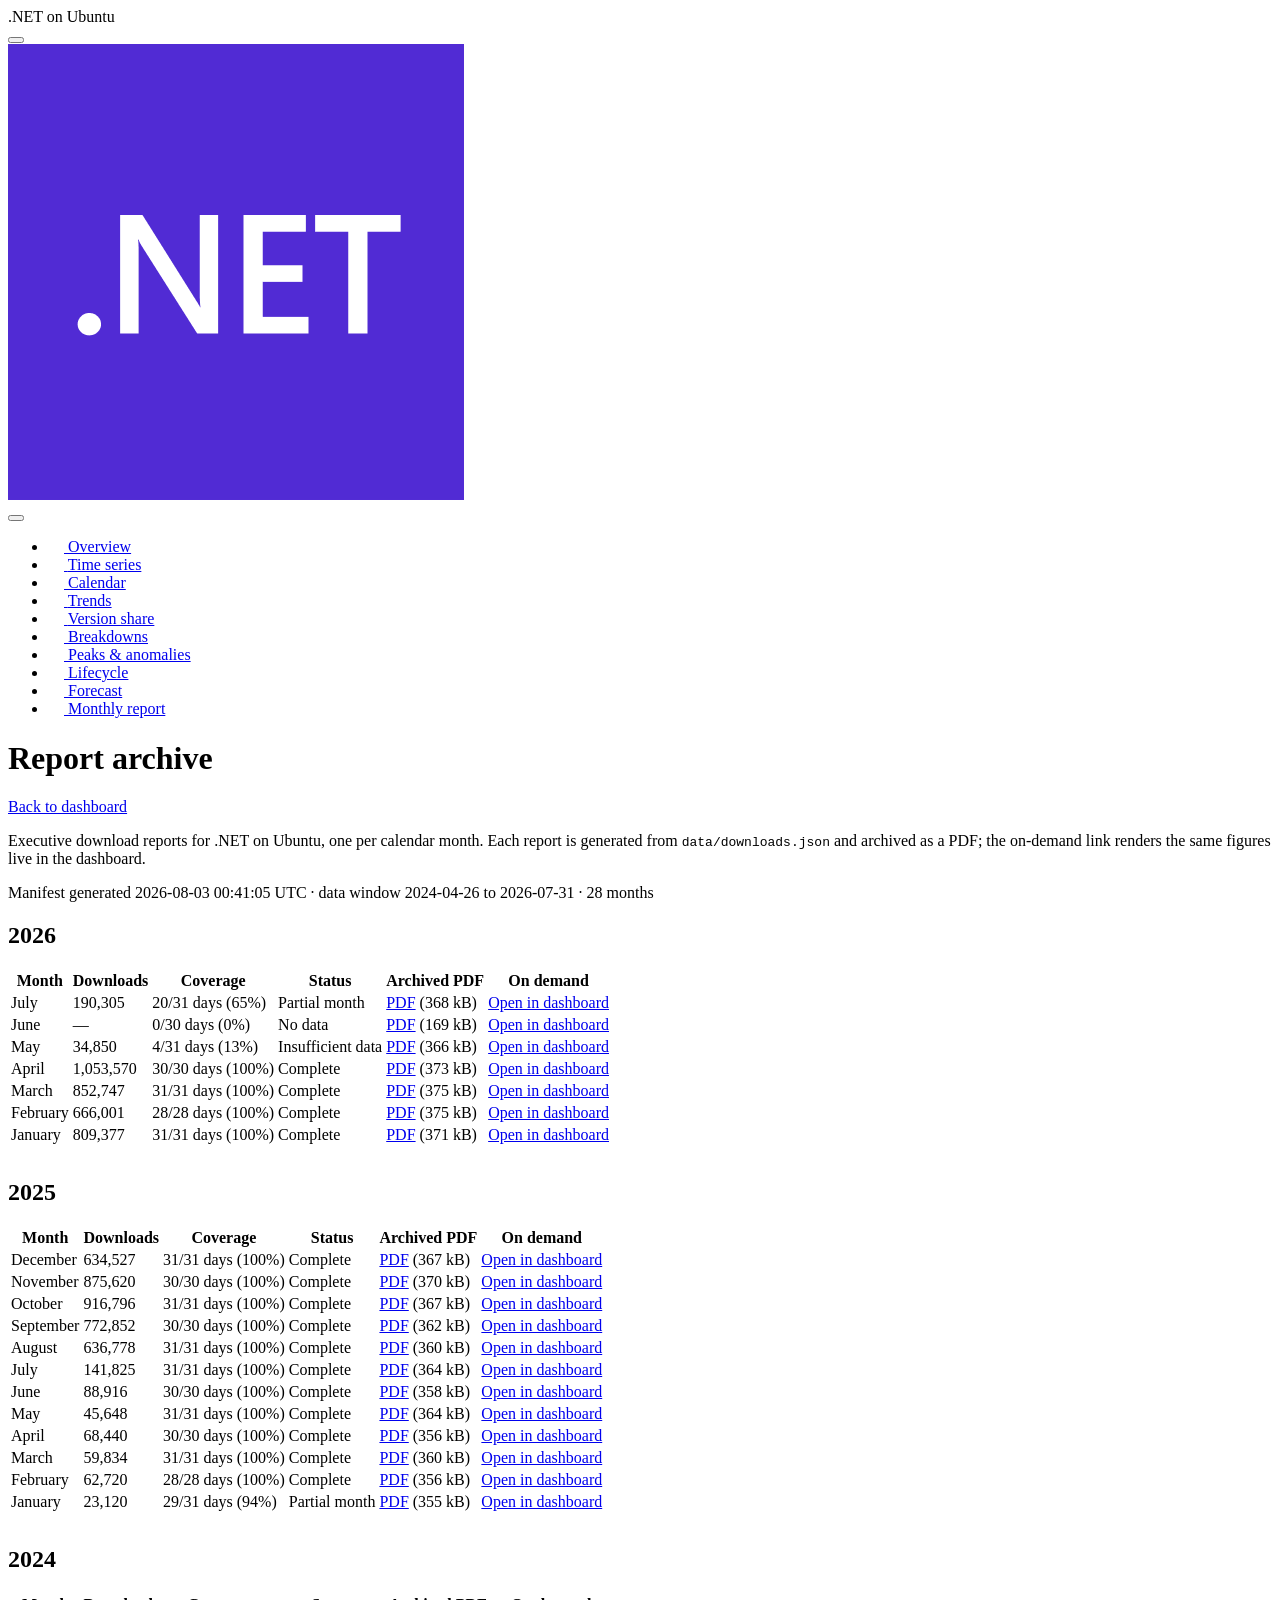
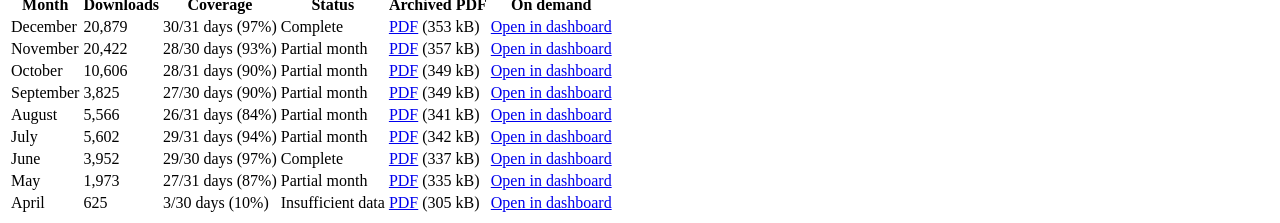
==== web/reports.html @ e55339c8 "Add monthly reports data for 2024-2026 in JSON format" ====
<!DOCTYPE html>
<html lang="en">
  <head>
    <meta charset="utf-8" />
    <meta name="viewport" content="width=device-width, initial-scale=1" />
    <title>Monthly reports — .NET on Ubuntu</title>
    <link
      rel="stylesheet"
      href="https://assets.ubuntu.com/v1/vanilla_framework_version_4.55.0.min.css"
    />
    <link rel="stylesheet" href="style.css" />
  </head>
  <body>
    <div class="l-application" role="presentation">
      <!-- Mobile navigation bar -->
      <header class="l-navigation-bar">
        <div class="p-panel is-dark">
          <div class="p-panel__header">
            <span class="p-panel__title">.NET on Ubuntu</span>
            <div class="p-panel__controls">
              <button class="p-button--base is-dark js-menu-toggle" aria-label="Toggle navigation">
                <i class="p-icon--menu is-light"></i>
              </button>
            </div>
          </div>
        </div>
      </header>

      <!-- Side navigation -->
      <nav class="l-navigation" aria-label="Dashboard views">
        <div class="l-navigation__drawer">
          <div class="p-panel is-dark">
            <div class="p-panel__header is-sticky">
              <a href="index.html" class="p-panel__logo">
                <img
                  class="p-panel__logo-icon"
                  src="images/dotnet-logo.png"
                  alt=""
                />
                <span class="p-panel__logo-name is-fading-when-collapsed">.NET on Ubuntu</span>
              </a>
              <div class="p-panel__controls u-hide--large">
                <button class="p-button--base is-dark u-no-margin js-menu-toggle" aria-label="Close navigation">
                  <i class="p-icon--close is-light"></i>
                </button>
              </div>
            </div>
            <div class="p-panel__content">
              <div class="p-side-navigation--icons">
                <ul class="p-side-navigation__list">
                  <li class="p-side-navigation__item">
                    <a class="p-side-navigation__link" href="index.html#overview">
                      <i class="p-icon--switcher-dashboard p-side-navigation__icon is-light"></i>
                      <span class="p-side-navigation__label">Overview</span>
                    </a>
                  </li>
                  <li class="p-side-navigation__item">
                    <a class="p-side-navigation__link" href="index.html#timeseries">
                      <i class="p-icon--statistics p-side-navigation__icon is-light"></i>
                      <span class="p-side-navigation__label">Time series</span>
                    </a>
                  </li>
                  <li class="p-side-navigation__item">
                    <a class="p-side-navigation__link" href="index.html#calendar">
                      <i class="p-icon--history p-side-navigation__icon is-light"></i>
                      <span class="p-side-navigation__label">Calendar</span>
                    </a>
                  </li>
                  <li class="p-side-navigation__item">
                    <a class="p-side-navigation__link" href="index.html#trends">
                      <i class="p-icon--change-version p-side-navigation__icon is-light"></i>
                      <span class="p-side-navigation__label">Trends</span>
                    </a>
                  </li>
                  <li class="p-side-navigation__item">
                    <a class="p-side-navigation__link" href="index.html#market">
                      <i class="p-icon--plans p-side-navigation__icon is-light"></i>
                      <span class="p-side-navigation__label">Version share</span>
                    </a>
                  </li>
                  <li class="p-side-navigation__item">
                    <a class="p-side-navigation__link" href="index.html#breakdowns">
                      <i class="p-icon--units p-side-navigation__icon is-light"></i>
                      <span class="p-side-navigation__label">Breakdowns</span>
                    </a>
                  </li>
                  <li class="p-side-navigation__item">
                    <a class="p-side-navigation__link" href="index.html#peaks">
                      <i class="p-icon--warning p-side-navigation__icon is-light"></i>
                      <span class="p-side-navigation__label">Peaks & anomalies</span>
                    </a>
                  </li>
                  <li class="p-side-navigation__item">
                    <a class="p-side-navigation__link" href="index.html#lifecycle">
                      <i class="p-icon--revisions p-side-navigation__icon is-light"></i>
                      <span class="p-side-navigation__label">Lifecycle</span>
                    </a>
                  </li>
                  <li class="p-side-navigation__item">
                    <a class="p-side-navigation__link" href="index.html#forecast">
                      <i class="p-icon--share p-side-navigation__icon is-light"></i>
                      <span class="p-side-navigation__label">Forecast</span>
                    </a>
                  </li>
                  <li class="p-side-navigation__item">
                    <a class="p-side-navigation__link" href="index.html#report" aria-current="page">
                      <i class="p-icon--topic p-side-navigation__icon is-light"></i>
                      <span class="p-side-navigation__label">Monthly report</span>
                    </a>
                  </li>
                </ul>
              </div>
            </div>
          </div>
        </div>
      </nav>

      <!-- Main content -->
      <main class="l-main">
        <div class="p-panel">
          <div class="p-panel__header">
            <h1 class="p-panel__title">Report archive</h1>
            <div class="p-panel__controls">
              <a class="p-button" href="index.html">Back to dashboard</a>
            </div>
          </div>

          <div class="p-panel__content">
            <div class="u-fixed-width">
              <p>
                Executive download reports for .NET on Ubuntu, one per calendar
                month. Each report is generated from
                <code>data/downloads.json</code> and archived as a PDF; the
                on-demand link renders the same figures live in the dashboard.
              </p>
              <p class="u-text--muted" id="reports-meta">Loading…</p>
            </div>

            <div class="u-fixed-width" id="reports-notice"></div>
            <div class="u-fixed-width" id="reports-list"></div>
          </div>
        </div>
      </main>
    </div>

    <script>
      document.querySelectorAll(".js-menu-toggle").forEach(function (btn) {
        btn.addEventListener("click", function (e) {
          e.preventDefault();
          document.querySelector(".l-navigation").classList.toggle("is-collapsed");
        });
      });
    </script>

    <script>
      (function () {
        "use strict";

        var STATUS = {
          ok: { label: "Complete", cls: "positive" },
          partial: { label: "Partial month", cls: "caution" },
          insufficient_data: { label: "Insufficient data", cls: "caution" },
          no_data: { label: "No data", cls: "negative" },
        };

        function el(tag, cls, html) {
          var node = document.createElement(tag);
          if (cls) node.className = cls;
          if (html != null) node.innerHTML = html;
          return node;
        }

        function fmt(n) {
          return Number(n).toLocaleString("en-US");
        }

        var base = "";

        function render(manifest) {
          var meta = document.getElementById("reports-meta");
          meta.textContent =
            "Manifest generated " +
            manifest.generated_at.replace("T", " ").replace("Z", " UTC") +
            " · data window " +
            manifest.data_window.first +
            " to " +
            manifest.data_window.last +
            " · " +
            manifest.reports.length +
            " months";

          var list = document.getElementById("reports-list");

          // Group entries by year. The manifest is newest-first, so years
          // come out in descending order naturally.
          var years = [];
          var byYear = {};
          manifest.reports.forEach(function (r) {
            var y = r.month.slice(0, 4);
            if (!byYear[y]) { byYear[y] = []; years.push(y); }
            byYear[y].push(r);
          });

          var head =
            "<thead><tr><th>Month</th>" +
            "<th class='u-align--right'>Downloads</th>" +
            "<th class='u-align--right'>Coverage</th>" +
            "<th>Status</th><th>Archived PDF</th><th>On demand</th></tr></thead>";

          years.forEach(function (year) {
            var section = el("div", "report-archive-year");
            section.appendChild(el("h2", "p-heading--3", year));

            var rows = byYear[year]
              .map(function (r) {
                var status = STATUS[r.status] || { label: r.status, cls: "" };
                var pdf = r.pdf
                  ? "<a href='" +
                    base +
                    r.pdf +
                    "' download>PDF</a>" +
                    (r.pdf_bytes
                      ? " <span class='u-text--muted'>(" +
                        Math.round(r.pdf_bytes / 1024) +
                        " kB)</span>"
                      : "")
                  : "<span class='u-text--muted'>not archived</span>";
                return (
                  "<tr>" +
                  "<td data-heading='Month'>" + r.label.split(" ")[0] + "</td>" +
                  "<td data-heading='Downloads' class='u-align--right'>" +
                  (r.total ? fmt(r.total) : "&mdash;") +
                  "</td>" +
                  "<td data-heading='Coverage' class='u-align--right'>" +
                  r.days_with_data + "/" + r.days_expected +
                  " days (" + r.coverage_pct.toFixed(0) + "%)</td>" +
                  "<td data-heading='Status'><span class='p-status-label--" +
                  status.cls + "'>" + status.label + "</span></td>" +
                  "<td data-heading='Archived'>" + pdf + "</td>" +
                  "<td data-heading='Live'><a href='" + r.html +
                  "'>Open in dashboard</a></td>" +
                  "</tr>"
                );
              })
              .join("");

            var table = el("table", "p-table--mobile-card");
            table.innerHTML = head + "<tbody>" + rows + "</tbody>";
            section.appendChild(table);
            list.appendChild(section);
          });
        }

        function notice(kind, message) {
          document.getElementById("reports-notice").innerHTML =
            "<div class='p-notification--" + kind + "'>" +
            "<div class='p-notification__content'>" +
            "<p class='p-notification__message'>" + message + "</p>" +
            "</div></div>";
        }

        function load(url, prefix) {
          return fetch(url, { cache: "no-cache" }).then(function (r) {
            if (!r.ok) throw new Error("HTTP " + r.status);
            base = prefix;
            return r.json();
          });
        }

        // The ../ fallback supports serving the repository root during local
        // development, where the site lives in web/ and reports/ does not.
        load("reports/index.json", "")
          .catch(function () {
            return load("../reports/index.json", "../");
          })
          .then(render)
          .catch(function (err) {
            document.getElementById("reports-meta").textContent = "";
            notice(
              "caution",
              "No report archive found (" + err.message + "). Reports are " +
                "generated by the monthly workflow; until one has run you can " +
                "still build any month on demand from the " +
                "<a href='index.html#report'>Monthly report</a> view."
            );
          });
      })();
    </script>
  </body>
</html>
---- web/style.css ----
/* Custom overrides layered on top of Vanilla Framework. */

/* Keep the side-nav logo link white in all link states. */
.p-panel__logo,
.p-panel__logo:visited,
.p-panel__logo:hover,
.p-panel__logo:active,
.p-panel__logo:focus {
  color: #ffffff;
}

/* Give charts a consistent height and let Plotly fill the width. */
.chart {
  width: 100%;
  height: 360px;
}

/* Consistent vertical rhythm for every chart card: equal spacing above and
   below, matching the h2 section-heading margin-top rhythm. Breakdown pies
   live inside a grid row, so they opt out via .chart-card--grid-item. */
.chart-card {
  margin-top: 1.5rem;
  margin-bottom: 1.5rem;
}

.chart-card--grid-item {
  margin-top: 1.5rem;
  margin-bottom: 1.5rem;
}

/* Breakdowns grid: vertical spacing between rows of pie charts (horizontal
   spacing is handled by the column gutters, left untouched). */
.breakdowns-grid {
  row-gap: 1.5rem;
}

/* Stat-card grids: consistent spacing from the filter bar above and the
   chart/heading below. */
.stat-cards {
  margin-top: 1.5rem;
  margin-bottom: 1.5rem;
  /* Vanilla's .row is `grid-gap: 0 1.5rem` (column gap only, no row gap), and
     a card's bottom margin collapses into the grid track rather than creating
     space between rows. Until now every stat-card grid had a single row, so
     this went unnoticed; the report's two-row KPI grid made it visible. */
  row-gap: 1.5rem;
}

/* The row-gap above now provides the separation, so drop the per-card bottom
   margin that Vanilla applies (it would double the gap and still collapse). */
.stat-cards .p-card {
  margin-bottom: 0;
}

/* Cards inside the responsive grid should stretch to equal height. */
.p-card {
  height: 100%;
}

/* Tidy up the global filter bar spacing. */
.p-filters {
  align-items: flex-end;
}

.p-filters select {
  margin-bottom: 0;
}

/* Ensure the segmented control wraps nicely on small screens. */
.p-segmented-control {
  margin-bottom: 0.5rem;
}

/* Top row of the filter bar */
.filter-bar__top {
  display: flex;
  align-items: center;
  justify-content: space-between;
  gap: 0.5rem;
  flex-wrap: wrap;
  margin-bottom: 0.5rem;
}

.filter-bar__top .p-segmented-control {
  margin-bottom: 0;
}

/* Slightly tighten stat-card numbers. */
.p-card .p-heading--2 {
  line-height: 1.1;
}

/* Status bar text. */
.l-status .u-text--muted {
  font-size: 0.75rem;
}

/* ------------------------------------------------------------------------- */
/* Monthly executive report                                                  */
/* ------------------------------------------------------------------------- */

.report-toolbar {
  display: flex;
  align-items: flex-end;
  justify-content: space-between;
  gap: 1rem;
  flex-wrap: wrap;
  margin-bottom: 1rem;
}

/* Year + Month stay adjacent on the left, as in the Calendar view; the
   actions sit on the right. */
.report-toolbar__picker {
  display: flex;
  align-items: flex-end;
  gap: 1rem;
  flex-wrap: wrap;
}

.report-toolbar__field {
  min-width: 9rem;
}

.report-toolbar__field select {
  margin-bottom: 0;
}

.report-toolbar__actions {
  display: flex;
  align-items: center;
  gap: 0.75rem;
  flex-wrap: wrap;
}

.report-toolbar__actions .p-button,
.report-toolbar__actions .p-button--positive {
  margin-bottom: 0;
}

.report-cover {
  border-top: 3px solid #e95420;
  padding-top: 1rem;
  margin-bottom: 1.5rem;
}

.report-cover__eyebrow {
  text-transform: uppercase;
  letter-spacing: 0.1em;
  font-size: 0.75rem;
  color: #e95420;
  margin-bottom: 0.25rem;
}

/* Cover metadata: label/value pairs that stay readable in print. */
.report-meta {
  display: grid;
  grid-template-columns: 12rem 1fr;
  gap: 0.15rem 1rem;
  margin: 1rem 0 0;
  font-size: 0.875rem;
}

.report-meta dt {
  color: #666666;
}

.report-meta dd {
  margin: 0;
}

.report-page {
  margin-bottom: 1.5rem;
}

.report-page__head {
  margin-bottom: 0.5rem;
}

.report-table {
  margin-top: 1.5rem;
}

/* Vanilla caps p-heading--5 at max-width:40em (640px). Report tables are wider
   than that, so without this override the title sits in a narrow box above a
   wide table and looks misaligned. */
.report-table h3 {
  max-width: none;
}

/* Year-separated sections on the report archive page. */
.report-archive-year {
  margin-bottom: 2rem;
}

.report-archive-year:last-child {
  margin-bottom: 0;
}

/* Vanilla caps every <p> at max-width:40em (640px). Report notes sit below
   full-width tables, so a 640px wrap looks cramped and disconnected. Let them
   span the table's full width. */
.report-note {
  font-size: 0.8125rem;
  margin-top: 0.5rem;
  max-width: none;
}

.report-findings {
  margin-top: 1.5rem;
}

.report-finding {
  border-left: 3px solid #aea79f;
  padding-left: 0.75rem;
}

.report-finding--positive {
  border-left-color: #0e8420;
}

.report-finding--negative {
  border-left-color: #c7162b;
}

.report-finding--caution {
  border-left-color: #f99b11;
}

.report-delta--up {
  color: #0e8420;
}

.report-delta--down {
  color: #c7162b;
}

.report-status {
  margin-bottom: 1rem;
}

/* Only ever visible in print mode, and only until every chart has drawn: see
   the .is-report-ready guard in the print rules below. */
.report-render-warning {
  display: none;
}

/* ------------------------------------------------------------------------- */
/* Print / PDF layout                                                        */
/*                                                                           */
/* The archived monthly PDFs are produced by loading the report view in a     */
/* headless browser with ?print=1 and printing it, so these rules define the  */
/* published artifact. PRINT_CHART_WIDTH in app.js must match the printable   */
/* width implied by the @page margins below (~190mm at 96dpi = 718px).        */
/* ------------------------------------------------------------------------- */

@media print {
  @page {
    size: A4 portrait;
    margin: 14mm;
  }

  /* Keep the Ubuntu palette: without this most browsers drop backgrounds and
     the orange accents that carry meaning in the charts. */
  * {
    -webkit-print-color-adjust: exact !important;
    print-color-adjust: exact !important;
  }

  html,
  body {
    background: #ffffff;
    font-size: 10pt;
  }

  /* Chrome: strip the application shell so the report starts at the top of
     page 1 and occupies the full printable width. */
  .l-navigation,
  .l-navigation-bar,
  .l-status,
  .p-panel__header,
  #filter-bar,
  #notice,
  .u-no-print {
    display: none !important;
  }

  .l-application,
  .l-main,
  .p-panel,
  .p-panel__content,
  #views {
    display: block !important;
    margin: 0 !important;
    padding: 0 !important;
    width: auto !important;
    max-width: none !important;
    overflow: visible !important;
  }

  /* Vanilla's fixed-width wrapper is centred with side padding that wastes
     printable space. */
  .u-fixed-width,
  .row {
    max-width: none !important;
    margin-left: 0 !important;
    margin-right: 0 !important;
    padding-left: 0 !important;
    padding-right: 0 !important;
  }

  /* Vanilla's responsive grid resolves against the print viewport width and
     collapses to two columns, so the report's grids are declared explicitly. */
  .stat-cards {
    display: grid !important;
    grid-template-columns: repeat(4, 1fr) !important;
    gap: 0.3rem !important;
  }

  .report-chart-row {
    display: grid !important;
    grid-template-columns: repeat(2, 1fr) !important;
    gap: 0.5rem !important;
  }

  .stat-cards > [class*="col-"],
  .report-chart-row > [class*="col-"] {
    width: auto !important;
    max-width: none !important;
    grid-column: auto !important;
    margin: 0 !important;
    padding: 0 !important;
  }

  /* Sections flow rather than each starting a new page: forcing a break per
     section left half-empty pages. Cards, charts and tables stay intact via
     break-inside below, and headings never end a page. */
  .report-page {
    break-before: auto;
    break-inside: auto;
  }

  /* Fail loudly, never silently.

     app.js adds .is-report-ready to <body> only once every Plotly chart has
     finished drawing. If a headless browser prints before that (or a chart
     errored), the report body is withheld and only a warning is printed, so the
     artifact collapses to a single short page. scripts/print_report.py checks
     the page count and file size and rejects such a render instead of
     publishing a half-drawn report. */
  body.is-print:not(.is-report-ready) .report-page,
  body.is-print:not(.is-report-ready) .report-cover {
    display: none !important;
  }

  body.is-print:not(.is-report-ready) .report-render-warning {
    display: block !important;
    border: 2px solid #c7162b;
    color: #c7162b;
    padding: 1rem;
    font-weight: 500;
  }

  .report-page--appendix {
    break-before: page;
    page-break-before: always;
  }

  .report-page__head {
    break-after: avoid;
    page-break-after: avoid;
  }

  /* Never split a card, chart or table row across a page boundary. */
  .p-card,
  .chart-card,
  .report-finding,
  .report-table,
  tr {
    break-inside: avoid;
    page-break-inside: avoid;
  }

  thead {
    display: table-header-group;
  }

  .report-cover {
    break-after: avoid;
    page-break-after: avoid;
  }

  /* Stat cards: flat rather than raised, and tight enough for four across. */
  .p-card {
    border: 1px solid #d9d9d9;
    box-shadow: none !important;
    padding: 0.4rem !important;
    margin-bottom: 0 !important;
  }

  .p-card .p-heading--5 {
    font-size: 8pt;
    margin-bottom: 0.1rem;
  }

  .p-card .p-heading--2 {
    font-size: 13pt;
  }

  .stat-cards .p-card p:last-child {
    font-size: 7.5pt;
    line-height: 1.25;
  }

  .chart-card {
    border: none;
    margin-top: 0.75rem !important;
    margin-bottom: 0.75rem !important;
  }

  .report-page__head h2 {
    margin-bottom: 0.1rem;
  }

  .report-table {
    margin-top: 0.9rem;
  }

  /* Left-align column headers in print. Vanilla right-aligns .u-align--right
     headers, which in a wide print column looks detached from the left-aligned
     data below it. */
  .report-table th {
    text-align: left !important;
  }

  .report-findings {
    margin-top: 0.9rem;
  }

  .report-finding {
    padding-top: 0.2rem;
    padding-bottom: 0.2rem;
  }

  .chart {
    height: auto !important;
    page-break-inside: avoid;
  }

  /* Vanilla's responsive tables collapse each row into a card below its
     breakpoint, and the print viewport (~688px) is below it. On paper the real
     table with a header row is what is wanted. */
  .p-table--mobile-card {
    display: table !important;
    width: 100% !important;
  }

  .p-table--mobile-card thead {
    display: table-header-group !important;
  }

  .p-table--mobile-card tbody {
    display: table-row-group !important;
  }

  .p-table--mobile-card tr {
    display: table-row !important;
    border: none !important;
    padding: 0 !important;
    margin: 0 !important;
    box-shadow: none !important;
  }

  .p-table--mobile-card th,
  .p-table--mobile-card td {
    display: table-cell !important;
    width: auto !important;
    text-align: left;
    border-bottom: 1px solid #e5e5e5 !important;
  }

  .p-table--mobile-card th.u-align--right,
  .p-table--mobile-card td.u-align--right {
    text-align: right;
  }

  .p-table--mobile-card td::before {
    display: none !important;
    content: none !important;
  }

  /* Long package names are truncated with an ellipsis by default; on paper
     there is no interaction to reveal the rest, so let them wrap. */
  .p-table--mobile-card td,
  .p-table--mobile-card th {
    white-space: normal !important;
    overflow: visible !important;
    text-overflow: clip !important;
    max-width: none !important;
  }

  table {
    font-size: 8.5pt;
    width: 100%;
  }

  th,
  td {
    padding-top: 0.25rem !important;
    padding-bottom: 0.25rem !important;
  }
}
/* ------------------------------------------------------------------------- */
/* Sidebar navigation icons                                                  */
/*                                                                           */
/* The dashboard uses Vanilla icon classes that exist in vanilla-framework's */
/* SCSS but are NOT compiled into the CDN build the site hotlinks, so they   */
/* never render. Vanilla ships no Sass build here, so the exact icon SVGs    */
/* are vendored below, extracted verbatim from                               */
/*   vanilla-framework@4.55.1  scss/_base_icon-definitions.scss              */
/* with Vanilla's own white dark-theme fill (hsl(0%2C0%%2C100%)), plus the   */
/* sizing block the CDN emits for its known icons. Do not edit by hand: if   */
/* these need to change, re-extract from the source named above.             */
/* ------------------------------------------------------------------------- */

.p-side-navigation__icon {
  background-size: contain;
  height: 1rem;
  width: 1rem;
  background-position: center;
  background-repeat: no-repeat;
  display: inline-block;
  font-size: inherit;
  margin: 0;
  padding: 0;
  position: relative;
  vertical-align: calc(0.5px + 0.3465em - 0.5rem);
}

.p-icon--switcher-dashboard {
  background-image: url("data:image/svg+xml,%3Csvg width='16' height='16' xmlns='http://www.w3.org/2000/svg'%3E%3Cpath d='M6.25 9a.75.75 0 01.75.75v3.5a.75.75 0 01-.75.75h-3.5a.75.75 0 01-.75-.75v-3.5A.75.75 0 012.75 9h3.5zm7 0a.75.75 0 01.75.75v3.5a.75.75 0 01-.75.75h-3.5a.75.75 0 01-.75-.75v-3.5A.75.75 0 019.75 9h3.5zM5.5 10.5h-2v2h2v-2zm7 0h-2v2h2v-2zM6.25 2a.75.75 0 01.75.75v3.5a.75.75 0 01-.75.75h-3.5A.75.75 0 012 6.25v-3.5A.75.75 0 012.75 2h3.5zm7 0a.75.75 0 01.75.75v3.5a.75.75 0 01-.75.75h-3.5A.75.75 0 019 6.25v-3.5A.75.75 0 019.75 2h3.5zM5.5 3.5h-2v2h2v-2zm7 0h-2v2h2v-2z' fill='hsl(0%2C0%%2C100%)' fill-rule='nonzero'/%3E%3C/svg%3E");
}

.p-icon--statistics {
  background-image: url("data:image/svg+xml,%3Csvg xmlns='http://www.w3.org/2000/svg' width='16' height='16' fill='none'%3E%3Cpath fill='hsl(0%2C0%%2C100%)' fill-rule='evenodd' d='M3.75 13.25V2h-1.5v11.25a1.5 1.5 0 0 0 1.5 1.5H14v-1.5zM14.06 3.061a.75.75 0 0 0-1.386-.573L10.73 7.19a.25.25 0 0 1-.34.13l-1.238-.597a1.75 1.75 0 0 0-2.265.685l-2.016 3.405a.75.75 0 1 0 1.29.765l2.017-3.405a.25.25 0 0 1 .324-.098l1.238.596a1.75 1.75 0 0 0 2.377-.908z' clip-rule='evenodd'/%3E%3C/svg%3E");
}

.p-icon--history {
  background-image: url("data:image/svg+xml,%3Csvg xmlns='http://www.w3.org/2000/svg' width='16' height='16' fill='none' viewBox='0 0 16 16'%3E%3Cpath stroke='hsl(0%2C0%%2C100%)' stroke-width='1.5' d='M2.482 5.066a6.25 6.25 0 1 1 .288 6.356'/%3E%3Cpath stroke='hsl(0%2C0%%2C100%)' stroke-width='1.5' d='M1.75 1.75v4h4M8 4v4l2 2'/%3E%3C/svg%3E");
}

.p-icon--change-version {
  background-image: url("data:image/svg+xml,%3Csvg width='16' height='16' xmlns='http://www.w3.org/2000/svg'%3E%3Cpath d='M5.948 9.012v1.5l-2.458.001A5.163 5.163 0 0012.76 10h1.596a6.665 6.665 0 01-11.839 1.785v2.158h-1.5v-4.93h4.93zM8 1.338a6.655 6.655 0 015.516 2.925V2.11h1.5v4.93h-4.93v-1.5h2.453A5.163 5.163 0 003.24 6H1.643A6.665 6.665 0 018 1.338z' fill='hsl(0%2C0%%2C100%)' fill-rule='evenodd'/%3E%3C/svg%3E");
}

.p-icon--plans {
  background-image: url("data:image/svg+xml,%3Csvg width='16' height='16' xmlns='http://www.w3.org/2000/svg'%3E%3Cpath d='M8 .496l2.053 1.863 2.77-.108.376 2.747 2.191 1.699-1.478 2.345.587 2.71-2.64.847-1.292 2.453L8 14.003l-2.567 1.049-1.292-2.453-2.64-.847.587-2.71L.61 6.697 2.8 4.998l.375-2.747 2.77.108L8 .496zM8 2.52L6.5 3.881l-2.022-.078-.274 2.005-1.601 1.24 1.08 1.713-.428 1.978 1.928.619.943 1.79L8 12.383l1.873.765.944-1.79 1.927-.619-.428-1.978 1.08-1.713-1.6-1.24-.275-2.005-2.022.078L8 2.52zm1.899 2.835l1.207.89-3.727 5.06-2.66-2.353.994-1.123 1.431 1.265 2.755-3.739z' fill='hsl(0%2C0%%2C100%)' fill-rule='nonzero'/%3E%3C/svg%3E");
}

.p-icon--units {
  background-image: url("data:image/svg+xml,%3Csvg width='16' height='16' xmlns='http://www.w3.org/2000/svg'%3E%3Cpath d='M6 9a1 1 0 011 1v4a1 1 0 01-1 1H2a1 1 0 01-1-1v-4a1 1 0 011-1h4zm8 0a1 1 0 011 1v4a1 1 0 01-1 1h-4a1 1 0 01-1-1v-4a1 1 0 011-1h4zm-8.5 1.5h-3v3h3v-3zm8 0h-3v3h3v-3zM14 1a1 1 0 011 1v4a1 1 0 01-1 1h-4a1 1 0 01-1-1V2a1 1 0 011-1h4zm-.5 1.5h-3v3h3v-3z' fill='hsl(0%2C0%%2C100%)' fill-rule='nonzero'/%3E%3C/svg%3E");
}

.p-icon--revisions {
  background-image: url("data:image/svg+xml,%3Csvg width='16' height='16' xmlns='http://www.w3.org/2000/svg'%3E%3Cpath d='M2.583 3.566l1.019 1.131a5.5 5.5 0 109.847 4.056h1.51A7.001 7.001 0 112.584 3.567zM5.748 4.74l2.221 2.51L12 7.25v1.5H7.294l-2.67-3.018 1.124-.993zm8.014-.714c.493.712.856 1.52 1.058 2.39h-1.552a5.47 5.47 0 00-.56-1.26l1.054-1.13zM9.504 1.162a6.967 6.967 0 012.626 1.186l-1.033 1.106a5.475 5.475 0 00-1.594-.746V1.162zm-2.34-.113l.001 1.514a5.462 5.462 0 00-1.795.605L4.344 2.03a6.956 6.956 0 012.82-.98z' fill='hsl(0%2C0%%2C100%)' fill-rule='nonzero'/%3E%3C/svg%3E");
}
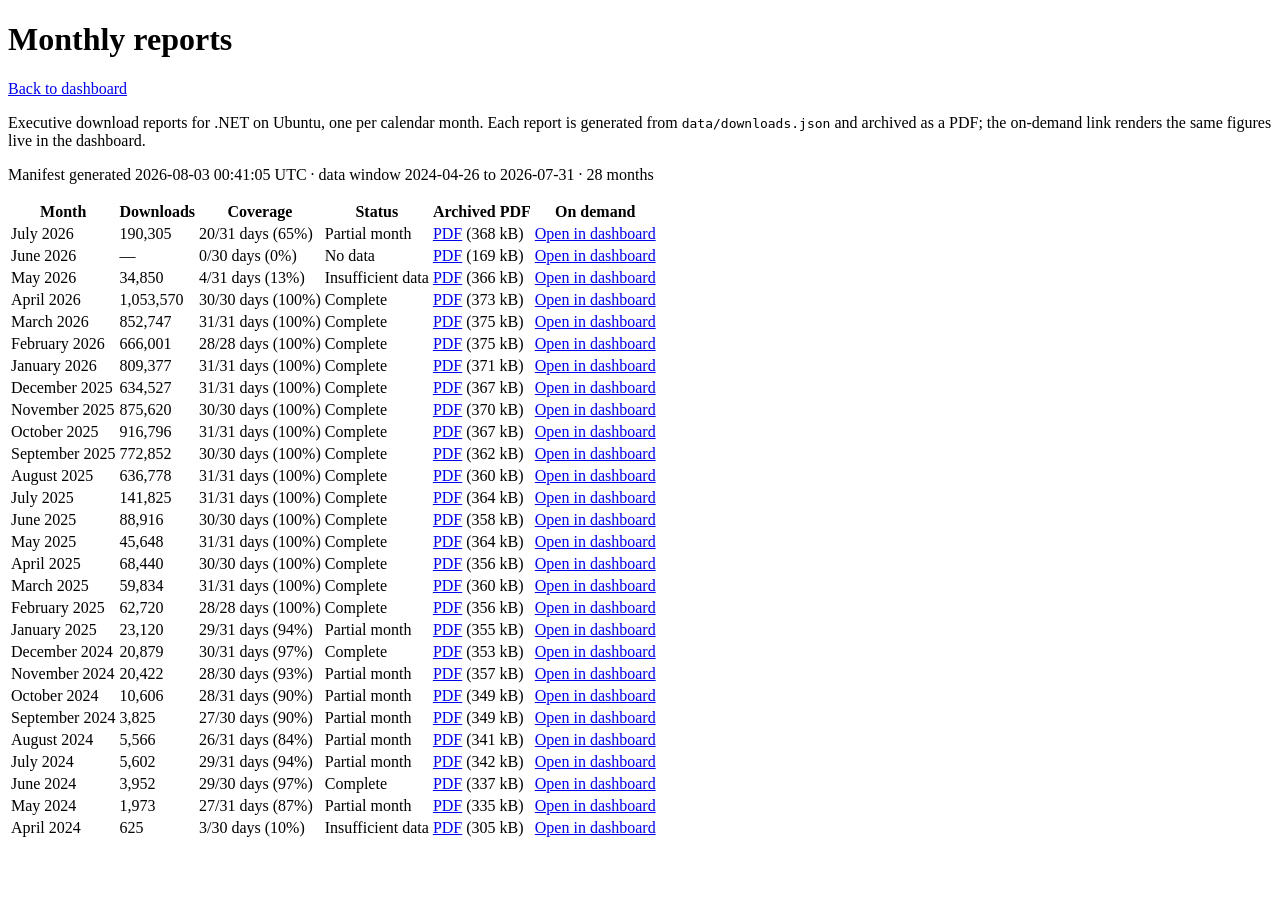
==== commit 769e96d0: "Feat: Add monthly executive report with workflow split" ====
--- a/web/reports.html
+++ b/web/reports.html
@@ -12,114 +12,10 @@
   </head>
   <body>
     <div class="l-application" role="presentation">
-      <!-- Mobile navigation bar -->
-      <header class="l-navigation-bar">
-        <div class="p-panel is-dark">
-          <div class="p-panel__header">
-            <span class="p-panel__title">.NET on Ubuntu</span>
-            <div class="p-panel__controls">
-              <button class="p-button--base is-dark js-menu-toggle" aria-label="Toggle navigation">
-                <i class="p-icon--menu is-light"></i>
-              </button>
-            </div>
-          </div>
-        </div>
-      </header>
-
-      <!-- Side navigation -->
-      <nav class="l-navigation" aria-label="Dashboard views">
-        <div class="l-navigation__drawer">
-          <div class="p-panel is-dark">
-            <div class="p-panel__header is-sticky">
-              <a href="index.html" class="p-panel__logo">
-                <img
-                  class="p-panel__logo-icon"
-                  src="images/dotnet-logo.png"
-                  alt=""
-                />
-                <span class="p-panel__logo-name is-fading-when-collapsed">.NET on Ubuntu</span>
-              </a>
-              <div class="p-panel__controls u-hide--large">
-                <button class="p-button--base is-dark u-no-margin js-menu-toggle" aria-label="Close navigation">
-                  <i class="p-icon--close is-light"></i>
-                </button>
-              </div>
-            </div>
-            <div class="p-panel__content">
-              <div class="p-side-navigation--icons">
-                <ul class="p-side-navigation__list">
-                  <li class="p-side-navigation__item">
-                    <a class="p-side-navigation__link" href="index.html#overview">
-                      <i class="p-icon--switcher-dashboard p-side-navigation__icon is-light"></i>
-                      <span class="p-side-navigation__label">Overview</span>
-                    </a>
-                  </li>
-                  <li class="p-side-navigation__item">
-                    <a class="p-side-navigation__link" href="index.html#timeseries">
-                      <i class="p-icon--statistics p-side-navigation__icon is-light"></i>
-                      <span class="p-side-navigation__label">Time series</span>
-                    </a>
-                  </li>
-                  <li class="p-side-navigation__item">
-                    <a class="p-side-navigation__link" href="index.html#calendar">
-                      <i class="p-icon--history p-side-navigation__icon is-light"></i>
-                      <span class="p-side-navigation__label">Calendar</span>
-                    </a>
-                  </li>
-                  <li class="p-side-navigation__item">
-                    <a class="p-side-navigation__link" href="index.html#trends">
-                      <i class="p-icon--change-version p-side-navigation__icon is-light"></i>
-                      <span class="p-side-navigation__label">Trends</span>
-                    </a>
-                  </li>
-                  <li class="p-side-navigation__item">
-                    <a class="p-side-navigation__link" href="index.html#market">
-                      <i class="p-icon--plans p-side-navigation__icon is-light"></i>
-                      <span class="p-side-navigation__label">Version share</span>
-                    </a>
-                  </li>
-                  <li class="p-side-navigation__item">
-                    <a class="p-side-navigation__link" href="index.html#breakdowns">
-                      <i class="p-icon--units p-side-navigation__icon is-light"></i>
-                      <span class="p-side-navigation__label">Breakdowns</span>
-                    </a>
-                  </li>
-                  <li class="p-side-navigation__item">
-                    <a class="p-side-navigation__link" href="index.html#peaks">
-                      <i class="p-icon--warning p-side-navigation__icon is-light"></i>
-                      <span class="p-side-navigation__label">Peaks & anomalies</span>
-                    </a>
-                  </li>
-                  <li class="p-side-navigation__item">
-                    <a class="p-side-navigation__link" href="index.html#lifecycle">
-                      <i class="p-icon--revisions p-side-navigation__icon is-light"></i>
-                      <span class="p-side-navigation__label">Lifecycle</span>
-                    </a>
-                  </li>
-                  <li class="p-side-navigation__item">
-                    <a class="p-side-navigation__link" href="index.html#forecast">
-                      <i class="p-icon--share p-side-navigation__icon is-light"></i>
-                      <span class="p-side-navigation__label">Forecast</span>
-                    </a>
-                  </li>
-                  <li class="p-side-navigation__item">
-                    <a class="p-side-navigation__link" href="index.html#report" aria-current="page">
-                      <i class="p-icon--topic p-side-navigation__icon is-light"></i>
-                      <span class="p-side-navigation__label">Monthly report</span>
-                    </a>
-                  </li>
-                </ul>
-              </div>
-            </div>
-          </div>
-        </div>
-      </nav>
-
-      <!-- Main content -->
       <main class="l-main">
         <div class="p-panel">
           <div class="p-panel__header">
-            <h1 class="p-panel__title">Report archive</h1>
+            <h1 class="p-panel__title">Monthly reports</h1>
             <div class="p-panel__controls">
               <a class="p-button" href="index.html">Back to dashboard</a>
             </div>
@@ -142,15 +38,6 @@
         </div>
       </main>
     </div>
-
-    <script>
-      document.querySelectorAll(".js-menu-toggle").forEach(function (btn) {
-        btn.addEventListener("click", function (e) {
-          e.preventDefault();
-          document.querySelector(".l-navigation").classList.toggle("is-collapsed");
-        });
-      });
-    </script>
 
     <script>
       (function () {
@@ -189,66 +76,47 @@
             manifest.reports.length +
             " months";
 
-          var list = document.getElementById("reports-list");
+          var rows = manifest.reports
+            .map(function (r) {
+              var status = STATUS[r.status] || { label: r.status, cls: "" };
+              var pdf = r.pdf
+                ? "<a href='" +
+                  base +
+                  r.pdf +
+                  "' download>PDF</a>" +
+                  (r.pdf_bytes
+                    ? " <span class='u-text--muted'>(" +
+                      Math.round(r.pdf_bytes / 1024) +
+                      " kB)</span>"
+                    : "")
+                : "<span class='u-text--muted'>not archived</span>";
+              return (
+                "<tr>" +
+                "<td data-heading='Month'>" + r.label + "</td>" +
+                "<td data-heading='Downloads' class='u-align--right'>" +
+                (r.total ? fmt(r.total) : "&mdash;") +
+                "</td>" +
+                "<td data-heading='Coverage' class='u-align--right'>" +
+                r.days_with_data + "/" + r.days_expected +
+                " days (" + r.coverage_pct.toFixed(0) + "%)</td>" +
+                "<td data-heading='Status'><span class='p-status-label--" +
+                status.cls + "'>" + status.label + "</span></td>" +
+                "<td data-heading='Archived'>" + pdf + "</td>" +
+                "<td data-heading='Live'><a href='" + r.html +
+                "'>Open in dashboard</a></td>" +
+                "</tr>"
+              );
+            })
+            .join("");
 
-          // Group entries by year. The manifest is newest-first, so years
-          // come out in descending order naturally.
-          var years = [];
-          var byYear = {};
-          manifest.reports.forEach(function (r) {
-            var y = r.month.slice(0, 4);
-            if (!byYear[y]) { byYear[y] = []; years.push(y); }
-            byYear[y].push(r);
-          });
-
-          var head =
+          var table = el("table", "p-table--mobile-card");
+          table.innerHTML =
             "<thead><tr><th>Month</th>" +
             "<th class='u-align--right'>Downloads</th>" +
             "<th class='u-align--right'>Coverage</th>" +
-            "<th>Status</th><th>Archived PDF</th><th>On demand</th></tr></thead>";
-
-          years.forEach(function (year) {
-            var section = el("div", "report-archive-year");
-            section.appendChild(el("h2", "p-heading--3", year));
-
-            var rows = byYear[year]
-              .map(function (r) {
-                var status = STATUS[r.status] || { label: r.status, cls: "" };
-                var pdf = r.pdf
-                  ? "<a href='" +
-                    base +
-                    r.pdf +
-                    "' download>PDF</a>" +
-                    (r.pdf_bytes
-                      ? " <span class='u-text--muted'>(" +
-                        Math.round(r.pdf_bytes / 1024) +
-                        " kB)</span>"
-                      : "")
-                  : "<span class='u-text--muted'>not archived</span>";
-                return (
-                  "<tr>" +
-                  "<td data-heading='Month'>" + r.label.split(" ")[0] + "</td>" +
-                  "<td data-heading='Downloads' class='u-align--right'>" +
-                  (r.total ? fmt(r.total) : "&mdash;") +
-                  "</td>" +
-                  "<td data-heading='Coverage' class='u-align--right'>" +
-                  r.days_with_data + "/" + r.days_expected +
-                  " days (" + r.coverage_pct.toFixed(0) + "%)</td>" +
-                  "<td data-heading='Status'><span class='p-status-label--" +
-                  status.cls + "'>" + status.label + "</span></td>" +
-                  "<td data-heading='Archived'>" + pdf + "</td>" +
-                  "<td data-heading='Live'><a href='" + r.html +
-                  "'>Open in dashboard</a></td>" +
-                  "</tr>"
-                );
-              })
-              .join("");
-
-            var table = el("table", "p-table--mobile-card");
-            table.innerHTML = head + "<tbody>" + rows + "</tbody>";
-            section.appendChild(table);
-            list.appendChild(section);
-          });
+            "<th>Status</th><th>Archived PDF</th><th>On demand</th></tr></thead>" +
+            "<tbody>" + rows + "</tbody>";
+          document.getElementById("reports-list").appendChild(table);
         }
 
         function notice(kind, message) {
--- a/web/style.css
+++ b/web/style.css
@@ -180,29 +180,9 @@
   margin-top: 1.5rem;
 }
 
-/* Vanilla caps p-heading--5 at max-width:40em (640px). Report tables are wider
-   than that, so without this override the title sits in a narrow box above a
-   wide table and looks misaligned. */
-.report-table h3 {
-  max-width: none;
-}
-
-/* Year-separated sections on the report archive page. */
-.report-archive-year {
-  margin-bottom: 2rem;
-}
-
-.report-archive-year:last-child {
-  margin-bottom: 0;
-}
-
-/* Vanilla caps every <p> at max-width:40em (640px). Report notes sit below
-   full-width tables, so a 640px wrap looks cramped and disconnected. Let them
-   span the table's full width. */
 .report-note {
   font-size: 0.8125rem;
   margin-top: 0.5rem;
-  max-width: none;
 }
 
 .report-findings {
@@ -423,13 +403,6 @@
 
   .report-table {
     margin-top: 0.9rem;
-  }
-
-  /* Left-align column headers in print. Vanilla right-aligns .u-align--right
-     headers, which in a wide print column looks detached from the left-aligned
-     data below it. */
-  .report-table th {
-    text-align: left !important;
   }
 
   .report-findings {
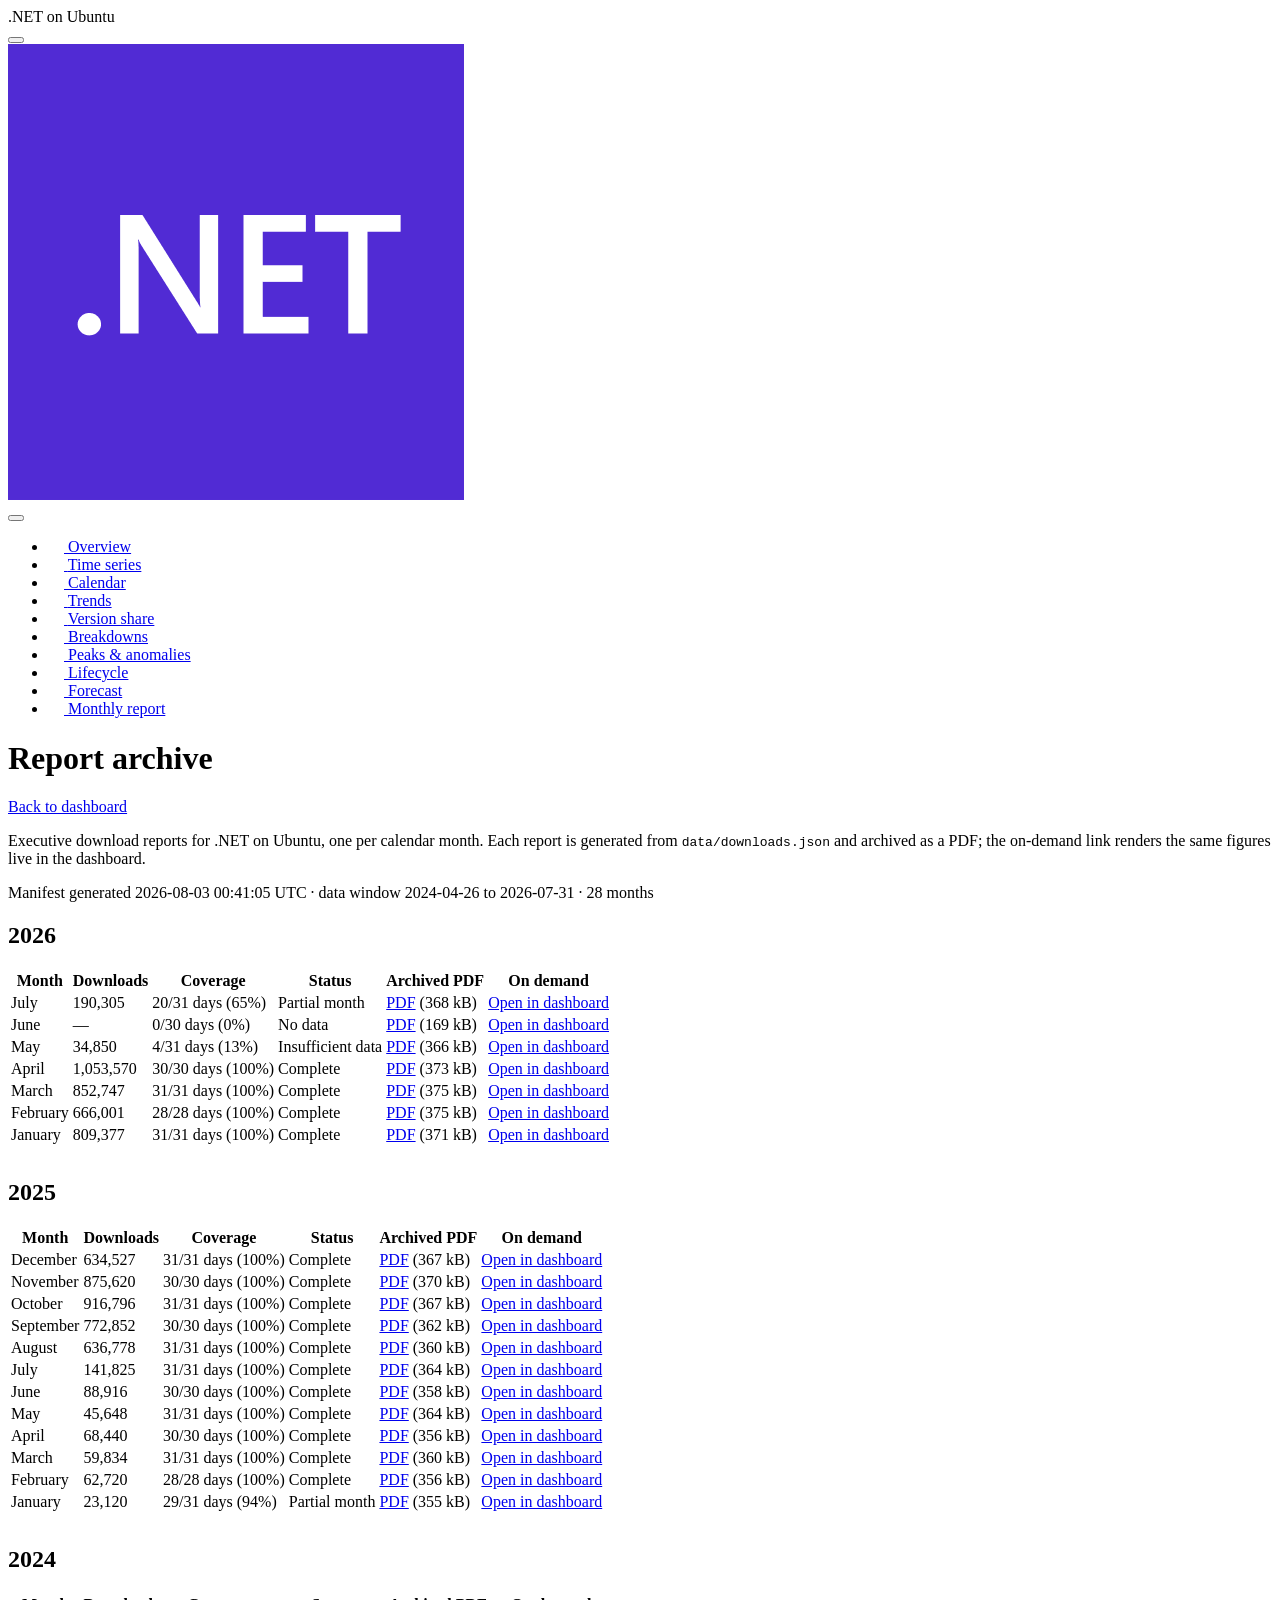
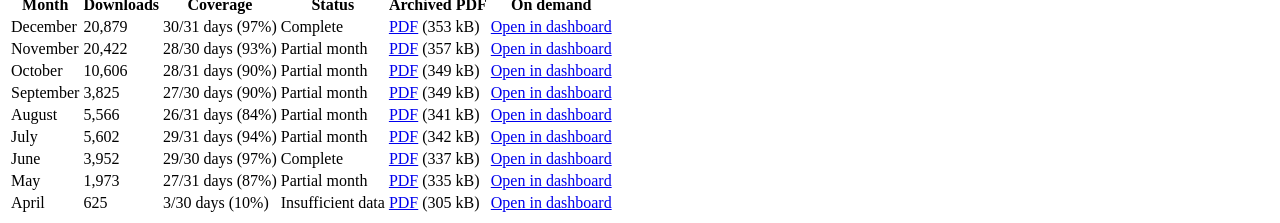
==== commit a55e8d53: "Merge pull request #4 from canonical/feat/report-pdf Monthly executive report for .NET on Ubuntu" ====
--- a/web/reports.html
+++ b/web/reports.html
@@ -12,10 +12,114 @@
   </head>
   <body>
     <div class="l-application" role="presentation">
+      <!-- Mobile navigation bar -->
+      <header class="l-navigation-bar">
+        <div class="p-panel is-dark">
+          <div class="p-panel__header">
+            <span class="p-panel__title">.NET on Ubuntu</span>
+            <div class="p-panel__controls">
+              <button class="p-button--base is-dark js-menu-toggle" aria-label="Toggle navigation">
+                <i class="p-icon--menu is-light"></i>
+              </button>
+            </div>
+          </div>
+        </div>
+      </header>
+
+      <!-- Side navigation -->
+      <nav class="l-navigation" aria-label="Dashboard views">
+        <div class="l-navigation__drawer">
+          <div class="p-panel is-dark">
+            <div class="p-panel__header is-sticky">
+              <a href="index.html" class="p-panel__logo">
+                <img
+                  class="p-panel__logo-icon"
+                  src="images/dotnet-logo.png"
+                  alt=""
+                />
+                <span class="p-panel__logo-name is-fading-when-collapsed">.NET on Ubuntu</span>
+              </a>
+              <div class="p-panel__controls u-hide--large">
+                <button class="p-button--base is-dark u-no-margin js-menu-toggle" aria-label="Close navigation">
+                  <i class="p-icon--close is-light"></i>
+                </button>
+              </div>
+            </div>
+            <div class="p-panel__content">
+              <div class="p-side-navigation--icons">
+                <ul class="p-side-navigation__list">
+                  <li class="p-side-navigation__item">
+                    <a class="p-side-navigation__link" href="index.html#overview">
+                      <i class="p-icon--switcher-dashboard p-side-navigation__icon is-light"></i>
+                      <span class="p-side-navigation__label">Overview</span>
+                    </a>
+                  </li>
+                  <li class="p-side-navigation__item">
+                    <a class="p-side-navigation__link" href="index.html#timeseries">
+                      <i class="p-icon--statistics p-side-navigation__icon is-light"></i>
+                      <span class="p-side-navigation__label">Time series</span>
+                    </a>
+                  </li>
+                  <li class="p-side-navigation__item">
+                    <a class="p-side-navigation__link" href="index.html#calendar">
+                      <i class="p-icon--history p-side-navigation__icon is-light"></i>
+                      <span class="p-side-navigation__label">Calendar</span>
+                    </a>
+                  </li>
+                  <li class="p-side-navigation__item">
+                    <a class="p-side-navigation__link" href="index.html#trends">
+                      <i class="p-icon--change-version p-side-navigation__icon is-light"></i>
+                      <span class="p-side-navigation__label">Trends</span>
+                    </a>
+                  </li>
+                  <li class="p-side-navigation__item">
+                    <a class="p-side-navigation__link" href="index.html#market">
+                      <i class="p-icon--plans p-side-navigation__icon is-light"></i>
+                      <span class="p-side-navigation__label">Version share</span>
+                    </a>
+                  </li>
+                  <li class="p-side-navigation__item">
+                    <a class="p-side-navigation__link" href="index.html#breakdowns">
+                      <i class="p-icon--units p-side-navigation__icon is-light"></i>
+                      <span class="p-side-navigation__label">Breakdowns</span>
+                    </a>
+                  </li>
+                  <li class="p-side-navigation__item">
+                    <a class="p-side-navigation__link" href="index.html#peaks">
+                      <i class="p-icon--warning p-side-navigation__icon is-light"></i>
+                      <span class="p-side-navigation__label">Peaks & anomalies</span>
+                    </a>
+                  </li>
+                  <li class="p-side-navigation__item">
+                    <a class="p-side-navigation__link" href="index.html#lifecycle">
+                      <i class="p-icon--revisions p-side-navigation__icon is-light"></i>
+                      <span class="p-side-navigation__label">Lifecycle</span>
+                    </a>
+                  </li>
+                  <li class="p-side-navigation__item">
+                    <a class="p-side-navigation__link" href="index.html#forecast">
+                      <i class="p-icon--share p-side-navigation__icon is-light"></i>
+                      <span class="p-side-navigation__label">Forecast</span>
+                    </a>
+                  </li>
+                  <li class="p-side-navigation__item">
+                    <a class="p-side-navigation__link" href="index.html#report" aria-current="page">
+                      <i class="p-icon--topic p-side-navigation__icon is-light"></i>
+                      <span class="p-side-navigation__label">Monthly report</span>
+                    </a>
+                  </li>
+                </ul>
+              </div>
+            </div>
+          </div>
+        </div>
+      </nav>
+
+      <!-- Main content -->
       <main class="l-main">
         <div class="p-panel">
           <div class="p-panel__header">
-            <h1 class="p-panel__title">Monthly reports</h1>
+            <h1 class="p-panel__title">Report archive</h1>
             <div class="p-panel__controls">
               <a class="p-button" href="index.html">Back to dashboard</a>
             </div>
@@ -38,6 +142,15 @@
         </div>
       </main>
     </div>
+
+    <script>
+      document.querySelectorAll(".js-menu-toggle").forEach(function (btn) {
+        btn.addEventListener("click", function (e) {
+          e.preventDefault();
+          document.querySelector(".l-navigation").classList.toggle("is-collapsed");
+        });
+      });
+    </script>
 
     <script>
       (function () {
@@ -76,47 +189,66 @@
             manifest.reports.length +
             " months";
 
-          var rows = manifest.reports
-            .map(function (r) {
-              var status = STATUS[r.status] || { label: r.status, cls: "" };
-              var pdf = r.pdf
-                ? "<a href='" +
-                  base +
-                  r.pdf +
-                  "' download>PDF</a>" +
-                  (r.pdf_bytes
-                    ? " <span class='u-text--muted'>(" +
-                      Math.round(r.pdf_bytes / 1024) +
-                      " kB)</span>"
-                    : "")
-                : "<span class='u-text--muted'>not archived</span>";
-              return (
-                "<tr>" +
-                "<td data-heading='Month'>" + r.label + "</td>" +
-                "<td data-heading='Downloads' class='u-align--right'>" +
-                (r.total ? fmt(r.total) : "&mdash;") +
-                "</td>" +
-                "<td data-heading='Coverage' class='u-align--right'>" +
-                r.days_with_data + "/" + r.days_expected +
-                " days (" + r.coverage_pct.toFixed(0) + "%)</td>" +
-                "<td data-heading='Status'><span class='p-status-label--" +
-                status.cls + "'>" + status.label + "</span></td>" +
-                "<td data-heading='Archived'>" + pdf + "</td>" +
-                "<td data-heading='Live'><a href='" + r.html +
-                "'>Open in dashboard</a></td>" +
-                "</tr>"
-              );
-            })
-            .join("");
-
-          var table = el("table", "p-table--mobile-card");
-          table.innerHTML =
+          var list = document.getElementById("reports-list");
+
+          // Group entries by year. The manifest is newest-first, so years
+          // come out in descending order naturally.
+          var years = [];
+          var byYear = {};
+          manifest.reports.forEach(function (r) {
+            var y = r.month.slice(0, 4);
+            if (!byYear[y]) { byYear[y] = []; years.push(y); }
+            byYear[y].push(r);
+          });
+
+          var head =
             "<thead><tr><th>Month</th>" +
             "<th class='u-align--right'>Downloads</th>" +
             "<th class='u-align--right'>Coverage</th>" +
-            "<th>Status</th><th>Archived PDF</th><th>On demand</th></tr></thead>" +
-            "<tbody>" + rows + "</tbody>";
-          document.getElementById("reports-list").appendChild(table);
+            "<th>Status</th><th>Archived PDF</th><th>On demand</th></tr></thead>";
+
+          years.forEach(function (year) {
+            var section = el("div", "report-archive-year");
+            section.appendChild(el("h2", "p-heading--3", year));
+
+            var rows = byYear[year]
+              .map(function (r) {
+                var status = STATUS[r.status] || { label: r.status, cls: "" };
+                var pdf = r.pdf
+                  ? "<a href='" +
+                    base +
+                    r.pdf +
+                    "' download>PDF</a>" +
+                    (r.pdf_bytes
+                      ? " <span class='u-text--muted'>(" +
+                        Math.round(r.pdf_bytes / 1024) +
+                        " kB)</span>"
+                      : "")
+                  : "<span class='u-text--muted'>not archived</span>";
+                return (
+                  "<tr>" +
+                  "<td data-heading='Month'>" + r.label.split(" ")[0] + "</td>" +
+                  "<td data-heading='Downloads' class='u-align--right'>" +
+                  (r.total ? fmt(r.total) : "&mdash;") +
+                  "</td>" +
+                  "<td data-heading='Coverage' class='u-align--right'>" +
+                  r.days_with_data + "/" + r.days_expected +
+                  " days (" + r.coverage_pct.toFixed(0) + "%)</td>" +
+                  "<td data-heading='Status'><span class='p-status-label--" +
+                  status.cls + "'>" + status.label + "</span></td>" +
+                  "<td data-heading='Archived'>" + pdf + "</td>" +
+                  "<td data-heading='Live'><a href='" + r.html +
+                  "'>Open in dashboard</a></td>" +
+                  "</tr>"
+                );
+              })
+              .join("");
+
+            var table = el("table", "p-table--mobile-card");
+            table.innerHTML = head + "<tbody>" + rows + "</tbody>";
+            section.appendChild(table);
+            list.appendChild(section);
+          });
         }
 
         function notice(kind, message) {
--- a/web/style.css
+++ b/web/style.css
@@ -39,15 +39,9 @@
 .stat-cards {
   margin-top: 1.5rem;
   margin-bottom: 1.5rem;
-  /* Vanilla's .row is `grid-gap: 0 1.5rem` (column gap only, no row gap), and
-     a card's bottom margin collapses into the grid track rather than creating
-     space between rows. Until now every stat-card grid had a single row, so
-     this went unnoticed; the report's two-row KPI grid made it visible. */
   row-gap: 1.5rem;
 }
 
-/* The row-gap above now provides the separation, so drop the per-card bottom
-   margin that Vanilla applies (it would double the gap and still collapse). */
 .stat-cards .p-card {
   margin-bottom: 0;
 }
@@ -180,9 +174,29 @@
   margin-top: 1.5rem;
 }
 
+/* Vanilla caps p-heading--5 at max-width:40em (640px). Report tables are wider
+   than that, so without this override the title sits in a narrow box above a
+   wide table and looks misaligned. */
+.report-table h3 {
+  max-width: none;
+}
+
+/* Year-separated sections on the report archive page. */
+.report-archive-year {
+  margin-bottom: 2rem;
+}
+
+.report-archive-year:last-child {
+  margin-bottom: 0;
+}
+
+/* Vanilla caps every <p> at max-width:40em (640px). Report notes sit below
+   full-width tables, so a 640px wrap looks cramped and disconnected. Let them
+   span the table's full width. */
 .report-note {
   font-size: 0.8125rem;
   margin-top: 0.5rem;
+  max-width: none;
 }
 
 .report-findings {
@@ -403,6 +417,13 @@
 
   .report-table {
     margin-top: 0.9rem;
+  }
+
+  /* Left-align column headers in print. Vanilla right-aligns .u-align--right
+     headers, which in a wide print column looks detached from the left-aligned
+     data below it. */
+  .report-table th {
+    text-align: left !important;
   }
 
   .report-findings {
